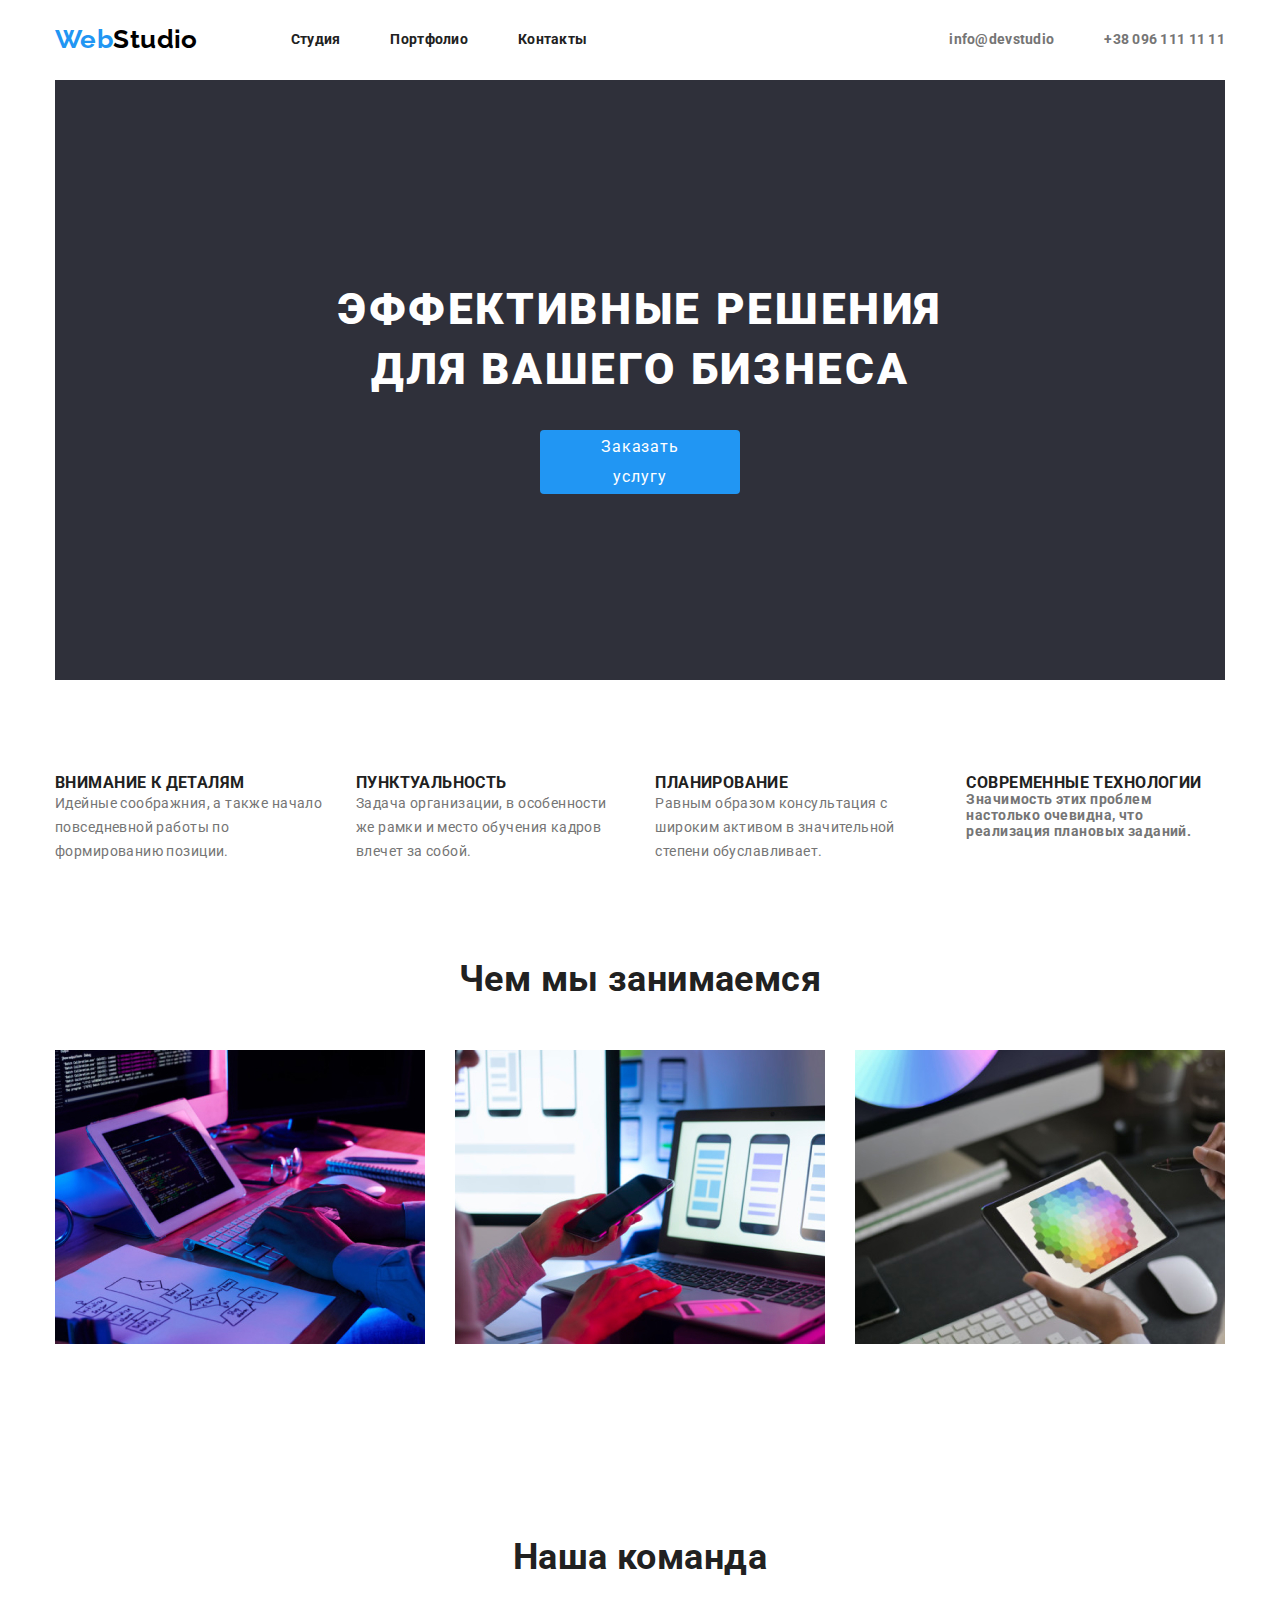
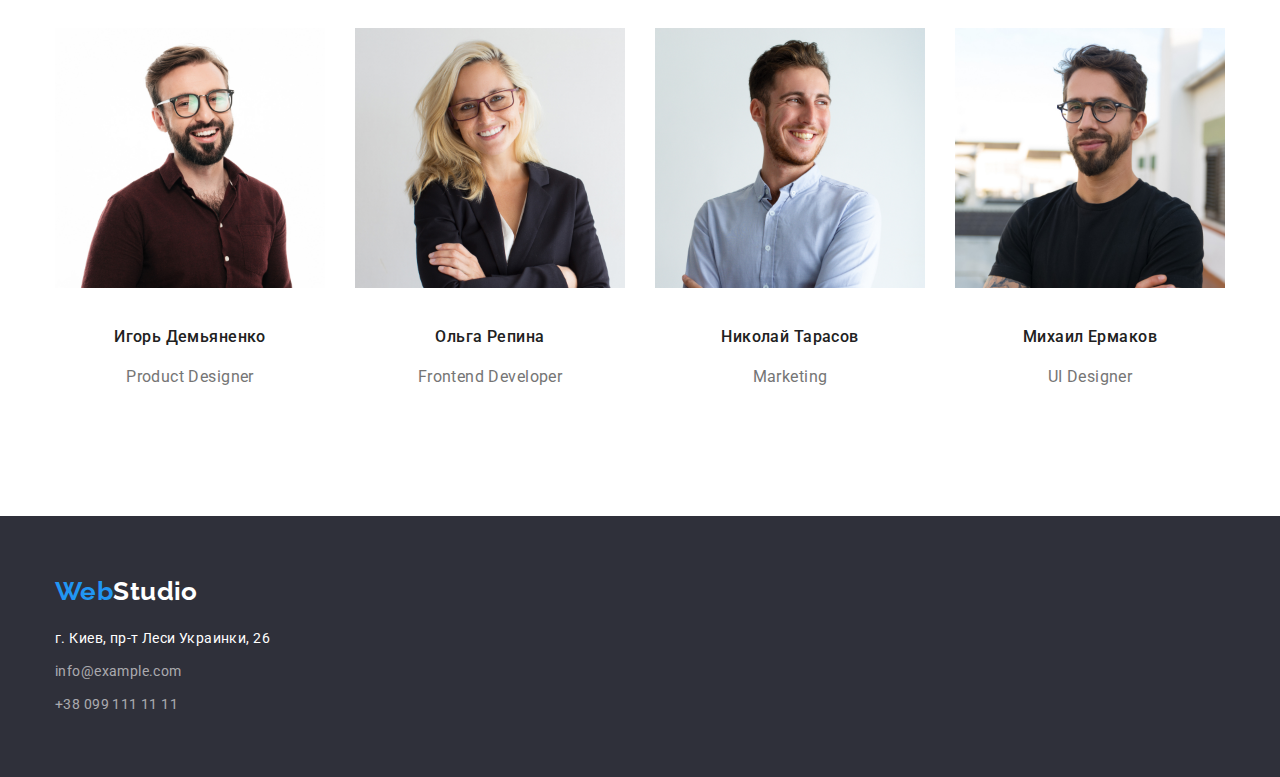
==== index.html @ 6149da4e "goit-markup-hw-03" ====
<!DOCTYPE html>
<html lang="ru">
<head>
    <meta charset="UTF-8">
    <meta name="viewport" content="width=device-width, initial-scale=1.0">
    <link href="https://fonts.googleapis.com/css2?family=Raleway:wght@100;600&family=Roboto:wght@100;400;500;700;900&display=swap" rel="stylesheet">
    <link rel="stylesheet" href="https://cdnjs.cloudflare.com/ajax/libs/modern-normalize/1.0.0/modern-normalize.min.css">
    <link rel="stylesheet" href="./css/style.css">
    <title>goit-markup-hw-02</title>
</head>
<body>
    <header class="header">
        <div class="container">
        <nav class="navigation">
            <a class="logo link" href="index.html" lang="en"><span class="web link">Web </span>Studio</a>
            <ul class="navigation-list list">
                <li class="navigation-list-item">
                <a class="navigation-list-link link" href="index.html">Студия</a>    
                </li>
                <li class="navigation-list-item">
                <a class="navigation-list-link link" href="portfolio.html">Портфолио</a> 
                </li>
                <li class="navigation-list-item">
                <a class="navigation-list-link link" href="">Контакты</a> 
                </li>
            </ul>
        </nav>
        <div class="header-ul">
        <ul class="header-adress list">
            <li>
                <a class="header-adress mail link" href="mailto:info@devstudio">info@devstudio</a>
            </li>
            <li>
                <a class="header-adress link" href="tel:380961111111">+38 096 111 11 11</a>
            </li>
        </ul>
        </div>
        </div>
    </header>
    <main>
        <!--Заказ услуг-->
       <section class="services">
           <div class="container">
            <h1 class="hero-title">ЭФФЕКТИВНЫЕ РЕШЕНИЯ ДЛЯ ВАШЕГО БИЗНЕСА</h1>
            <button class="modal-btn">Заказать услугу</button>
           </div>
        </section>
        <!--Приоритеты компании-->
        <section>
            <div class="container">
            <ul class="prioriti-list list">
                <li class="prioriti-link">
                    <h3 class="heading3">ВНИМАНИЕ К ДЕТАЛЯМ</h3>
                    <p class="prioriti">
                        Идейные соображния, а также начало повседневной работы по формированию позиции.
                    </p>
                </li>
                <li class="prioriti-link">
                    <h3 class="heading3">ПУНКТУАЛЬНОСТЬ</h3>
                    <p class="prioriti">
                        Задача организации, в особенности же рамки и место обучения кадров влечет за собой.
                    </p>
                </li>
                <li class="prioriti-link">
                    <h3 class="heading3">ПЛАНИРОВАНИЕ</h3>
                    <p class="prioriti">
                        Равным образом консультация с широким активом в значительной степени обуславливает.
                    </p>
                </li>
                <li class="prioriti-link">
                    <h3 class="heading3">СОВРЕМЕННЫЕ ТЕХНОЛОГИИ</h3>
                    <p>
                        Значимость этих проблем настолько очевидна, что реализация плановых заданий.
                    </p>
                </li>
            </ul>
            </div>
         </section>
         <!--Виды деятельности-->
         <section>
            <div class="containe">
            <h2 class="heading2">Чем мы занимаемся</h2>
            <ul class="activities-list list">
                <li class="activities-link">
                    <img src="./images/img1.jpg" alt="фото компьютера" width="370" height="294">
                </li>
                <li class="activities-link">
                    <img src="./images/img2.jpg" alt="фото ноутбука" width="370" height="294">
                 </li>
                <li class="activities-link">
                    <img src="./images/img3.jpg" alt="фото планшета" width="370" height="294">
                 </li>
            </ul>
            </div>
        </section>
        <!--Наши сотрудники-->
        <section>
            <div class="container">
            <h2 class="heading2">Наша команда</h2>
                <ul class="profession-list list">
                 <li class="profession-linl">
                    <img class="profession-img" src="./images/Photo1.jpg" alt="photo Product Designer" width="270" height="260">
                    <p class="name">Игорь Демьяненко</p>
                    <p class="profession-name">Product Designer</p>
                </li>
                <li class="profession-linl">
                    <img class="profession-img" src="./images/Photo2.jpg" alt="photo Frontend Developer" width="270" height="260">
                    <p class="name">Ольга Репина</p>
                    <p class="profession-name">Frontend Developer</p>
                </li>
                <li class="profession-linl">
                    <img class="profession-img" src="./images/Photo3.jpg" alt="photo Marketing" width="270" height="260">
                    <p class="name">Николай Тарасов</p>
                    <p class="profession-name">Marketing</p>
                </li>
                <li class="profession-linl">
                    <img class="profession-img" src="./images/Photo4.jpg" alt="photo UI Designer" width="270" height="260">
                    <p class="name">Михаил Ермаков</p>
                    <p class="profession-name">UI Designer</p>
                </li>    
                </ul>
            </div>
        </section>
    </main>
    <footer class="footer">
        <div class="container">
        <a class="logo-footer link" href="index.html" lang="en"><span class="web link">Web </span>Studio</a>
        <ul class="footer-list list">
            <li class="footer-link">
                <address>
                <a class="adress link" href="https://goo.gl/maps/eEJU2auMTQiU7aT29" target="_blank">г. Киев, пр-т Леси Украинки, 26</a>
                </address>
            </li>
            <li class="footer-link">
                <address>
                <a class="e-mail link" href="mailto:info@example.com">info@example.com</a>
                </address>
            </li>
            <li class="footer-link">
                <address>
                <a class="tel link" href="tel:380991111111">+38 099 111 11 11</a>
                </address>
            </li>
        </ul>
        </div>
    </footer>
</body>
</html>
---- css/style.css ----
body {
font-family: Roboto;
font-style: normal;
font-weight: bold;
font-size: 14px;
line-height: 1.14;
letter-spacing: 0.03em;
background-color: #ffffff;
color: #757575;
}

.link {
text-decoration: none;
display: block;
padding: 0px;
margin: 0px;
}

.list {
list-style: none;
padding: 0px;
margin: 0px;
}
/*Header*/

.logo, 
.web {
font-family: Raleway;
font-style: normal;
font-weight: bold;
font-size: 26px;
line-height: 31px;   
}

.web {
color:#2196F3;
}

.logo {
color: #000000;
}

.navigation-list-link,
.header-adress {
letter-spacing: 0.02em;
}

.navigation-list-link {
color: #212121;
}

.header-adress {
color: #757575;
}

.navigation-list-link:hover,
.navigation-list-link:focus,
.header-adress:hover,
.header-adress:focus {
color: #2196F3;;
}

.container {
width: 1200px;
padding-left: 15px;
padding-right: 15px;
margin-left: auto;
margin-right: auto;
}

.navigation-list {
display: flex;
}
.navigation-list-item:not(:last-child) {
margin-right: 50px;
}

.logo{
display: flex;
margin-right: 93px;
}

.navigation {
display: flex;
align-items: center;
}

.header .container {
display: flex;
align-items: center;
}

.header-adress {
display: flex;
}

.header-ul {
display: flex;
margin-left: auto;
}

.mail {
margin-right: 50px;
}

.navigation-list-link{
padding-top: 32px;
padding-bottom: 32px;
}

/*main Заказ услуг */

h1{
margin: 0px;
margin-block-start: 0em;
margin-block-end: 0em;
}

button{
display: block;
margin: 0;
padding: 0;
border: 0;
}


.hero-title {
font-weight: 900;
font-size: 44px;
line-height: 1.36;
text-align: center;
letter-spacing: 0.06em;
text-transform: uppercase;
color: #FFFFFF;
background: #2F303A;
padding-top: 200px;
padding-bottom: 280px;
padding-left: 237px;
padding-right: 237px;
}

.modal-btn{
font-size: 16px;
line-height: 1.88;
display: flex;
align-items: center;
text-align: center;
letter-spacing: 0.06em;
color: #ffffff;
background-color: #2196F3;
border-radius: 4px;
position: absolute;
width: 200px;
height: 50px;
margin-left: 485px;
margin-right: 485px;
top: 430px;
padding-left: 32px;
padding-right: 32px;
padding-top: 32px;
padding-bottom: 32px;
}

/*main Приоритеты компании, Виды деятельности*/

h2,
h3,
p{
margin: 0px;
padding: 0px;
}

.prioriti-list{
display: flex;
justify-content: center;
padding-top: 94px;
}

.prioriti-link:not(:last-child){
margin-right: 30px;
}

.activities-list{
display: flex;
justify-content: center;
padding-bottom: 94px;
}

.activities-link:not(:last-child){
margin-right: 30px;
}

.heading3{
text-transform: uppercase;
color: #212121;
}

.prioriti{
font-weight: normal;
font-size: 14px;
line-height: 1.71;
}

.heading2{
font-size: 36px;
line-height: 1.17;
text-align: center;
color: #212121;
margin-bottom: 50px;
padding-top: 94px;


}

/*main Наши сотрудники*/

.profession-list{
display: flex;
justify-content: center;
padding-bottom: 94px;
}

.profession-linl:not(:last-child){
margin-right: 30px;
}

.profession-img {
margin-bottom: 30px;
}

.name{
font-weight: 500;
font-size: 16px;
line-height: 1.88;
text-align: center;
color: #212121;
margin-bottom: 10px;
}

.profession-name {
font-weight: normal;
font-size: 16px;
line-height: 1.88;
text-align: center;
margin-bottom: 30px;
}

/*footer*/

.footer-link:not(:last-child){
margin-bottom: 9px;
}

.footer-list{
padding-bottom: 60px;
}

.adress{
font-style: normal;
font-weight: normal;
font-size: 14px;
line-height: 1.71;
color: #ffffff;
}

.e-mail,
.tel {
font-style: normal;
font-weight: normal;
font-size: 14px;
line-height: 1.71;
color: rgba(255, 255, 255, 0.6);
}

.footer{
background: #2F303A;
}

.logo-footer{
font-family: Raleway;
font-size: 26px;
line-height: 1.19;    
color: #ffffff;
display: flex;
margin-bottom: 20px;
padding-top: 60px;
}

/*Portfolio*/

.img{
display: block;
}

.our-work-list{
display: flex;
justify-content: center;
padding-top: 94px;
padding-bottom: 50px;
}

.our-work-link:not(:last-child){
margin-right: 8px;
}

.button-our-work{
font-weight: 500;
font-size: 16px;
line-height: 1.63;
text-align: center;
color: #212121;
border-radius: 4px;
padding-top: 6px;
padding-bottom: 6px;
padding-left: 22px;
padding-right: 22px;
}

.button-our-work:hover,
.button-our-work:focus {
background-color: #2196F3 ;
color: #ffffff;
}

.all-work-list{
display: flex;
flex-wrap: wrap;
padding-bottom: 94px;
}

.all-work-link:not(:nth-child(3n+3)){
margin-right: 30px;
}

.all-work-link:nth-last-child(n+4){
margin-bottom: 30px;}

.all-work-img{
margin-bottom: 20px;
}

.all-work{
font-size: 18px;
line-height: 2;
letter-spacing: 0.06em;
color: #212121;
margin-bottom: 4px;
}

.all-project{
font-weight: normal;
font-size: 16px;
line-height: 1.88;
color: #757575;
}
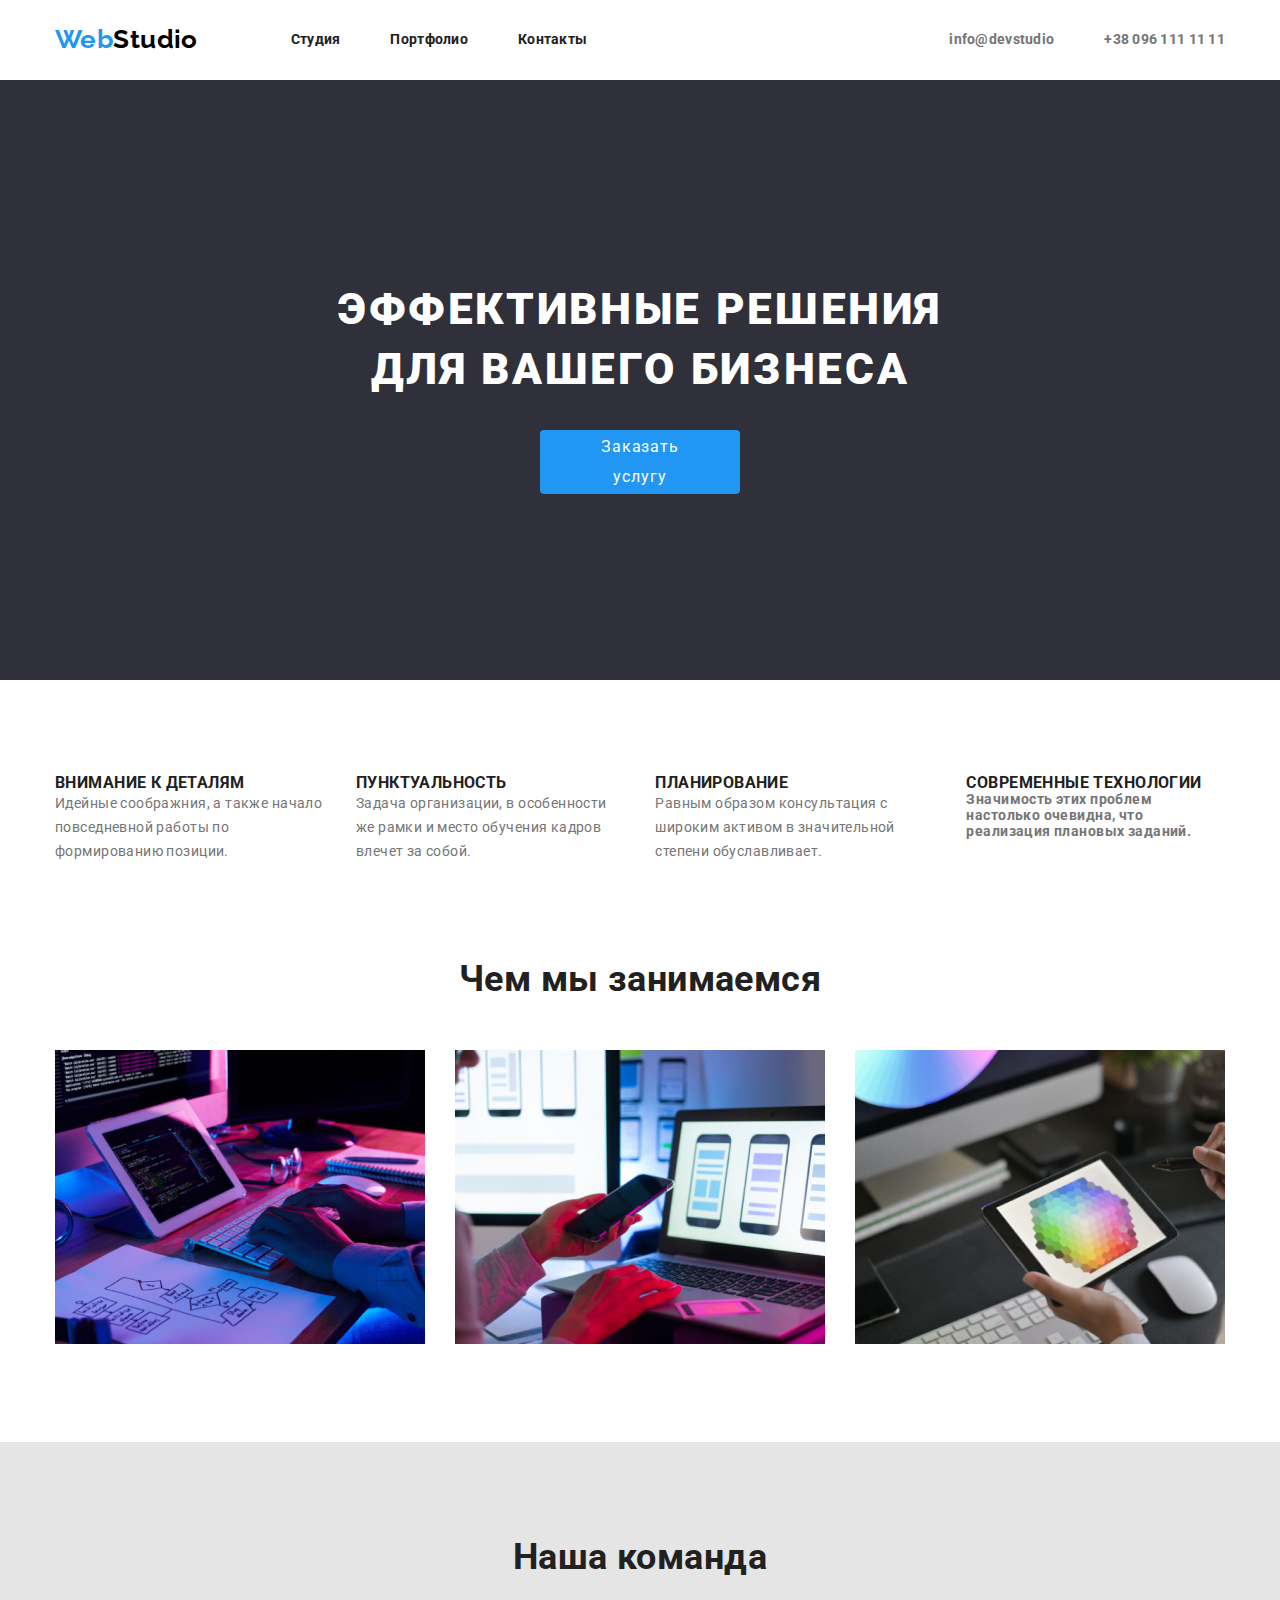
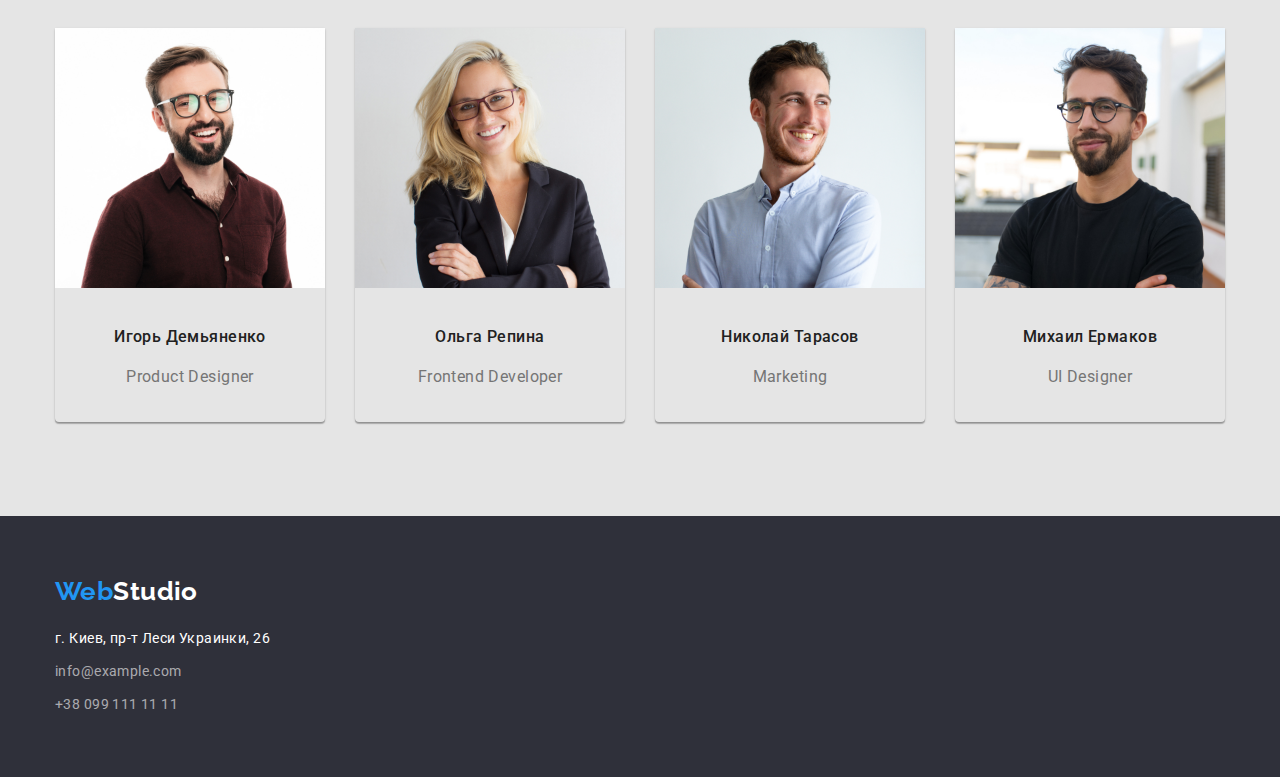
==== commit 5f29dc4c: "Border, background-color" ====
--- a/index.html
+++ b/index.html
@@ -94,7 +94,7 @@
             </div>
         </section>
         <!--Наши сотрудники-->
-        <section>
+        <section class="profession">
             <div class="container">
             <h2 class="heading2">Наша команда</h2>
                 <ul class="profession-list list">
--- a/css/style.css
+++ b/css/style.css
@@ -21,6 +21,7 @@
 padding: 0px;
 margin: 0px;
 }
+
 /*Header*/
 
 .logo, 
@@ -123,6 +124,9 @@
 border: 0;
 }
 
+.services{
+background-color: #2F303A;
+}
 
 .hero-title {
 font-weight: 900;
@@ -214,6 +218,10 @@
 
 /*main Наши сотрудники*/
 
+
+.profession{
+    background-color: #E5E5E5;
+}
 .profession-list{
 display: flex;
 justify-content: center;
@@ -224,6 +232,10 @@
 margin-right: 30px;
 }
 
+.profession-linl{
+box-shadow: 0px 1px 3px rgba(0, 0, 0, 0.12), 0px 1px 1px rgba(0, 0, 0, 0.14), 0px 2px 1px rgba(0, 0, 0, 0.2);
+border-radius: 0px 0px 4px 4px;
+}
 .profession-img {
 margin-bottom: 30px;
 }
@@ -339,12 +351,17 @@
 margin-bottom: 20px;
 }
 
+.all-work-link{
+border: 1px solid #EEEEEE;;
+}
+
 .all-work{
 font-size: 18px;
 line-height: 2;
 letter-spacing: 0.06em;
 color: #212121;
 margin-bottom: 4px;
+padding-left: 24px;
 }
 
 .all-project{
@@ -352,5 +369,7 @@
 font-size: 16px;
 line-height: 1.88;
 color: #757575;
+padding-left: 24px;
+padding-bottom: 20px;
 }
     
